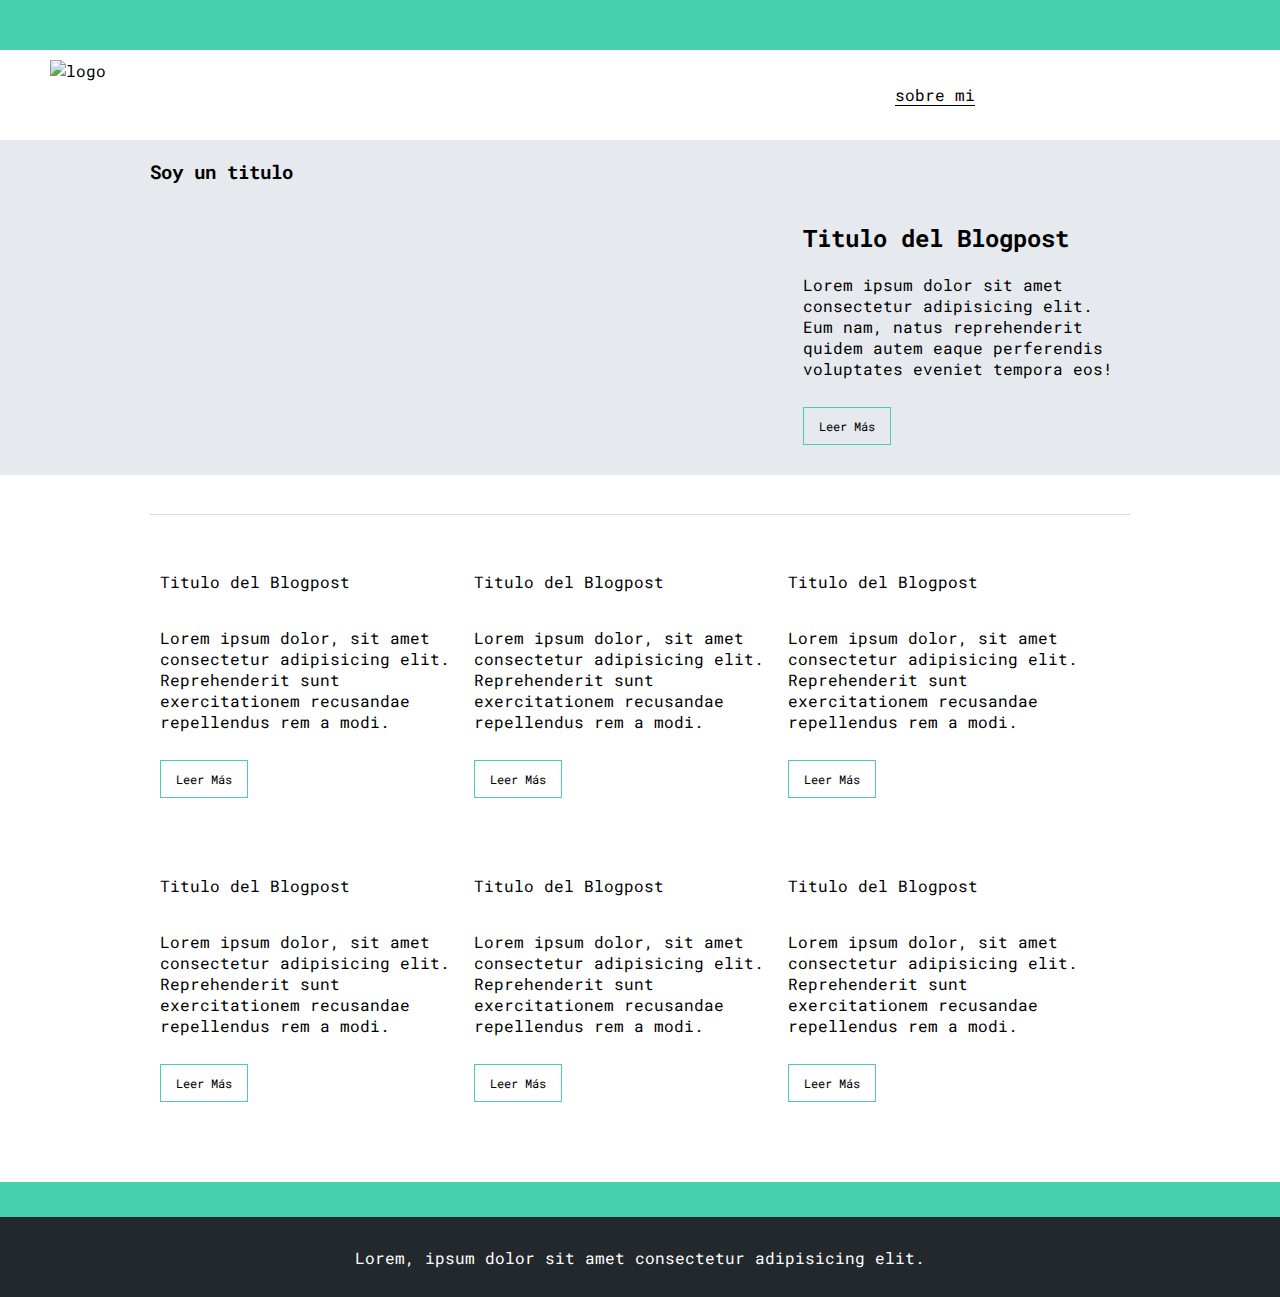
==== blog.html @ fab21b5c "arrancando a Disenar el Blog" ====
<!DOCTYPE html>
<html lang="en">
<head>
    <meta charset="UTF-8">
    <meta name="viewport" content="width=device-width, initial-scale=1.0">
    <title>Mi Blog</title>
    <link rel="stylesheet" href="css/main.css">
    <link rel="stylesheet" href="css/font/flaticon.css">
</head>
<body class="home-body">
    <header>
        <section class="header-icons-container">
            <div class="icons">
                <a href=""><span class="flaticon-001-facebook"></span></a>
                <a href=""><span class="flaticon-002-twitter"></span></a>
                <a href=""><span class="flaticon-011-instagram"></span></a>
                <a href=""><span class="flaticon-010-linkedin"></span></a>
                <a href=""><span class="flaticon-008-youtube"></span></a>
            </div>
        </section>
        <nav>
            <section class="nav-logo-container">
               <a href="/"><img src="assets/img/Logo-negro.png" alt="logo"></a>
            </section>
            <section class="profile-link">
                <a href="perfil.html">sobre mi</a>
            </section>
        </nav>
    </header>
    <main class="blogs-main">
        <section class="blogs-news-container">
            <div class="grid-container blogs-name-new">
                <h3>Soy un titulo</h3>
                <div class="blogs-news-img-container">
                    <img src="assets/img/main-news-img.png" alt="">
                </div>
                <div class="blogs-news-info-container">
                    <h2>Titulo del Blogpost</h2>
                    <p>Lorem ipsum dolor sit amet consectetur adipisicing elit. Eum nam, natus reprehenderit quidem autem eaque perferendis voluptates eveniet tempora eos!</p>
                    <a href="" class="blogs-button">Leer Más</a>
                </div>
            </div>
        </section>
        <section class="blogs-post-container">
            <div class="grid-container">
                <h3></h3>
                <article class="post-container">
                    <img src="assets/img/post-1.jpg" alt="">
                    <p>Titulo del Blogpost</p>
                    <p>Lorem ipsum dolor, sit amet consectetur adipisicing elit. Reprehenderit sunt exercitationem recusandae repellendus rem a modi.</p>
                    <a href="" class="blogs-button">Leer Más</a>
                </article>
                <article class="post-container">
                    <img src="assets/img/post-1.jpg" alt="">
                    <p>Titulo del Blogpost</p>
                    <p>Lorem ipsum dolor, sit amet consectetur adipisicing elit. Reprehenderit sunt exercitationem recusandae repellendus rem a modi.</p>
                    <a href="" class="blogs-button">Leer Más</a>
                </article>
                <article class="post-container">
                    <img src="assets/img/post-1.jpg" alt="">
                    <p>Titulo del Blogpost</p>
                    <p>Lorem ipsum dolor, sit amet consectetur adipisicing elit. Reprehenderit sunt exercitationem recusandae repellendus rem a modi.</p>
                    <a href="" class="blogs-button">Leer Más</a>
                </article>
                <article class="post-container">
                    <img src="assets/img/post-1.jpg" alt="">
                    <p>Titulo del Blogpost</p>
                    <p>Lorem ipsum dolor, sit amet consectetur adipisicing elit. Reprehenderit sunt exercitationem recusandae repellendus rem a modi.</p>
                    <a href="" class="blogs-button">Leer Más</a>
                </article>
                <article class="post-container">
                    <img src="assets/img/post-1.jpg" alt="">
                    <p>Titulo del Blogpost</p>
                    <p>Lorem ipsum dolor, sit amet consectetur adipisicing elit. Reprehenderit sunt exercitationem recusandae repellendus rem a modi.</p>
                    <a href="" class="blogs-button">Leer Más</a>
                </article>
                <article class="post-container">
                    <img src="assets/img/post-1.jpg" alt="">
                    <p>Titulo del Blogpost</p>
                    <p>Lorem ipsum dolor, sit amet consectetur adipisicing elit. Reprehenderit sunt exercitationem recusandae repellendus rem a modi.</p>
                    <a href="" class="blogs-button">Leer Más</a>
                </article>
                
            </div>
        </section>
    </main>
    <footer>
        <p>Lorem, ipsum dolor sit amet consectetur adipisicing elit.</p>
    </footer>

</body>
</html>
---- css/main.css ----
@import url('https://fonts.googleapis.com/css2?family=Roboto+Condensed:wght@400;700&family=Roboto+Mono:wght@400;500;700&family=Roboto+Slab:wght@400;500;700&family=Roboto:wght@400;500;700&display=swap');

body{
    font-family: 'Roboto Mono', monospace;
    margin: 0;
    padding: 0;
}

.grid-container{
    max-width: 980px;
    margin: auto;
}

.home-body{
    /* position: fixed; */
    top: 0;
    bottom: 0;
    right: 0;
    left: 0;
}


a{
    text-decoration: none;
    display: inline;
    color: black;
}

header{
    width: 100%;
    height: 140px;
    display: grid;
    grid-template-rows: 1fr 1fr;
}

header .header-icons-container{
    width: 100%;
    height: 50px;
    display: grid;
    background-color: #48cfad;
}

header .header-icons-container .icons{
    width: 300px;
    height: auto;
    display: flex;
    justify-items: flex-end;
    align-items: center;
    justify-content: space-between;
    justify-self: end;
    margin-right: 50px;
}

header .icons span{
    color: white;
}

nav{
    display: grid;
    grid-template-columns: 1fr 1fr;
    height: 90px;
}

nav .nav-logo-container{
    margin-left: 50px;
}

nav .nav-logo-container img{
    width: 220px;
    margin-top: 10px;
}

nav .profile-link{
    display: flex;
    align-items: center;
    justify-content: center;
    margin-right: 50px;
}

nav .profile-link a{
    color: black;
    border-bottom: 1px solid black;
}

.home-main{
    display: grid;
    grid-template-columns: 1fr 4fr 1fr;
    height: 100%;
    background-image: url(../assets/img/Cover.png);
    background-position: center;
    background-repeat: no-repeat;
    background-size: cover;
}

.home-main section{
    display: grid;
    grid-column: 2;
    justify-items: center;
    height: 350px;
    margin-top: 80px;
}

.home-main-text{
    font-family: 'Roboto Mono', monospace;
    font-size: 30px;
    font-weight: 700;
    letter-spacing: 10px;
    color:white;
    text-align: center;
}

.home-main-button{
    width: 110px;
    height: 50px;
    background-color: #48cfad;
    display: grid;
    align-items: center;
}

.home-main-button a{
    font-weight: bold;
    font-size: 18px;
}

.blogs-main{
    display: grid;

}

.blogs-news-container{
    background-color: #e6e9ed;
    padding: 0 50px 40px;
}

.blogs-name-new{
    display: grid;
    grid-template-columns: 2fr 1fr;
    grid-template-rows: 2fr;
}

.blogs-news-img-container{
    grid-column: 1;
}

.blogs-news-img-container img{
    width: 85%;
}

.blogs-news-info-container{
    grid-column: 2;
}

.blogs-news-info-container p{
    margin-bottom: 35px;
}

.blogs-post-container{
    padding:  0 50px 40px;
}

.blogs-button{
    border: 1px solid #48cfad;
    padding: 10px 15px;
    font-size: 12px;
}

.blogs-post-container h3{
    border-bottom: 1px solid #d9dde3;
    padding-bottom: 20px;
    text-align: center;
}

.blogs-post-container .post-container{
    display: inline-block;
    padding-left: 10px;
    max-width: 30%;
    margin-bottom: 50px;
}

.blogs-post-container .post-container p{
    margin-bottom: 35px;
}

.blogs-post-container .post-container img{
    width: 100%;
}

footer{
    width: 100%;
    height: 80px;
    background-color:#23282d;
    border-top: 35px solid #48cfad;
    text-align: center;
}

footer p{
    color: white;
    margin-top: 30px;

}
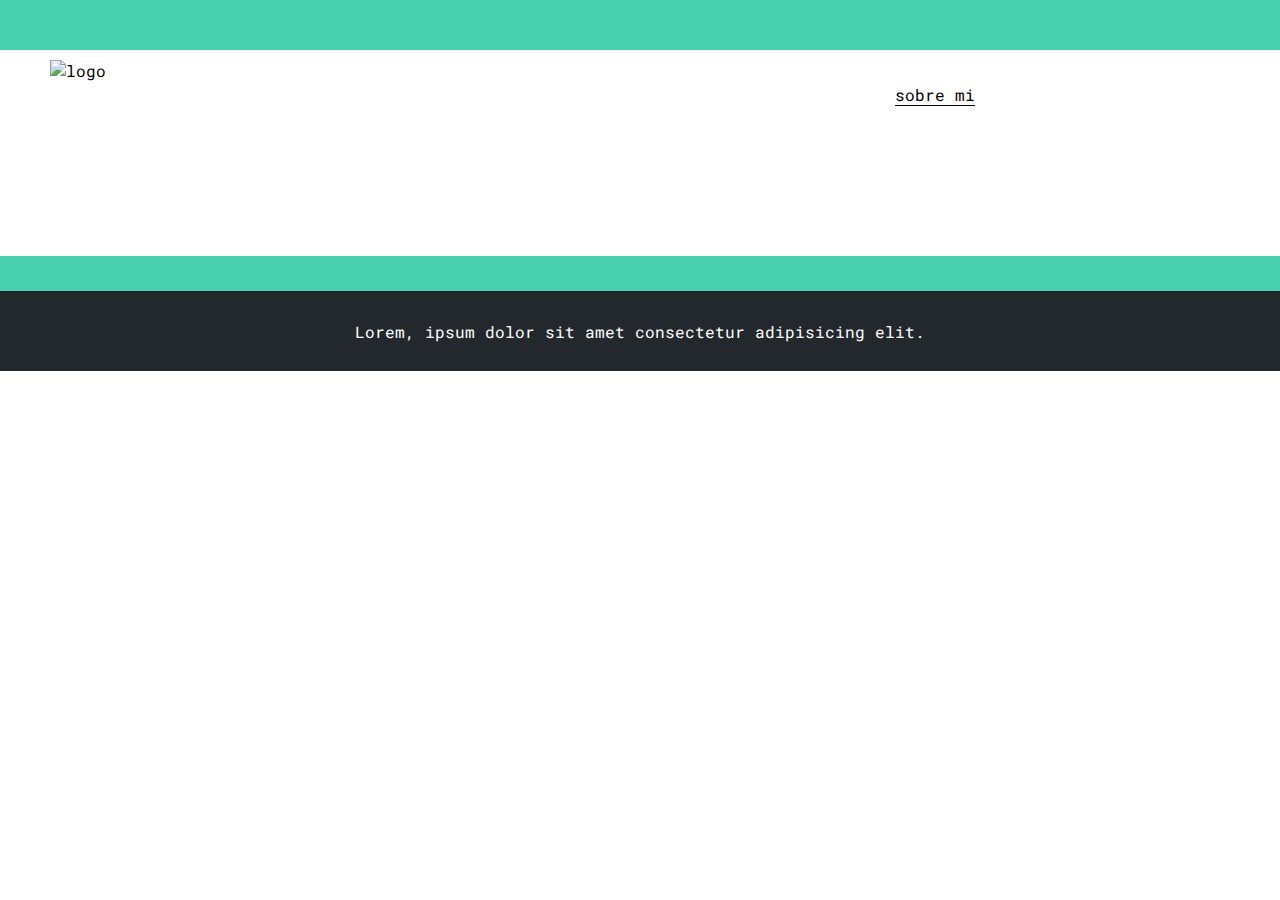
==== commit 1c252a24: "terminando primera parte del blog" ====
--- a/blog.html
+++ b/blog.html
@@ -27,61 +27,36 @@
             </section>
         </nav>
     </header>
-    <main class="blogs-main">
-        <section class="blogs-news-container">
-            <div class="grid-container blogs-name-new">
-                <h3>Soy un titulo</h3>
-                <div class="blogs-news-img-container">
-                    <img src="assets/img/main-news-img.png" alt="">
-                </div>
-                <div class="blogs-news-info-container">
-                    <h2>Titulo del Blogpost</h2>
-                    <p>Lorem ipsum dolor sit amet consectetur adipisicing elit. Eum nam, natus reprehenderit quidem autem eaque perferendis voluptates eveniet tempora eos!</p>
-                    <a href="" class="blogs-button">Leer Más</a>
+    <main>
+        <section class="grid-container blogpost-img-container">
+            <img src="" alt="">
+        </section>
+        <section class="blogspost-main-container">
+            <div class="grid-container">
+                <h3></h3>
+                <article>
+                    <h1></h1>
+                    <p></p>
+                    <p></p>
+                    <p></p>
+                </article>
+            </div>
+        </section>
+        <section class="contact-main-container">
+            <div>
+                    <img src="" alt="">
+                <div class="contact-left">
+                    <a href=""></a>
+                    <p></p>
                 </div>
             </div>
-        </section>
-        <section class="blogs-post-container">
-            <div class="grid-container">
-                <h3></h3>
-                <article class="post-container">
-                    <img src="assets/img/post-1.jpg" alt="">
-                    <p>Titulo del Blogpost</p>
-                    <p>Lorem ipsum dolor, sit amet consectetur adipisicing elit. Reprehenderit sunt exercitationem recusandae repellendus rem a modi.</p>
-                    <a href="" class="blogs-button">Leer Más</a>
-                </article>
-                <article class="post-container">
-                    <img src="assets/img/post-1.jpg" alt="">
-                    <p>Titulo del Blogpost</p>
-                    <p>Lorem ipsum dolor, sit amet consectetur adipisicing elit. Reprehenderit sunt exercitationem recusandae repellendus rem a modi.</p>
-                    <a href="" class="blogs-button">Leer Más</a>
-                </article>
-                <article class="post-container">
-                    <img src="assets/img/post-1.jpg" alt="">
-                    <p>Titulo del Blogpost</p>
-                    <p>Lorem ipsum dolor, sit amet consectetur adipisicing elit. Reprehenderit sunt exercitationem recusandae repellendus rem a modi.</p>
-                    <a href="" class="blogs-button">Leer Más</a>
-                </article>
-                <article class="post-container">
-                    <img src="assets/img/post-1.jpg" alt="">
-                    <p>Titulo del Blogpost</p>
-                    <p>Lorem ipsum dolor, sit amet consectetur adipisicing elit. Reprehenderit sunt exercitationem recusandae repellendus rem a modi.</p>
-                    <a href="" class="blogs-button">Leer Más</a>
-                </article>
-                <article class="post-container">
-                    <img src="assets/img/post-1.jpg" alt="">
-                    <p>Titulo del Blogpost</p>
-                    <p>Lorem ipsum dolor, sit amet consectetur adipisicing elit. Reprehenderit sunt exercitationem recusandae repellendus rem a modi.</p>
-                    <a href="" class="blogs-button">Leer Más</a>
-                </article>
-                <article class="post-container">
-                    <img src="assets/img/post-1.jpg" alt="">
-                    <p>Titulo del Blogpost</p>
-                    <p>Lorem ipsum dolor, sit amet consectetur adipisicing elit. Reprehenderit sunt exercitationem recusandae repellendus rem a modi.</p>
-                    <a href="" class="blogs-button">Leer Más</a>
-                </article>
-                
-            </div>
+            <div>
+                    <img src="" alt="">
+                <div class="contact-right">
+                    <a href=""></a>
+                    <p></p>
+                </div>
+            </div>            
         </section>
     </main>
     <footer>
--- a/css/main.css
+++ b/css/main.css
@@ -197,4 +197,8 @@
     color: white;
     margin-top: 30px;
 
+}
+
+.blogpost-img-container{
+    
 }